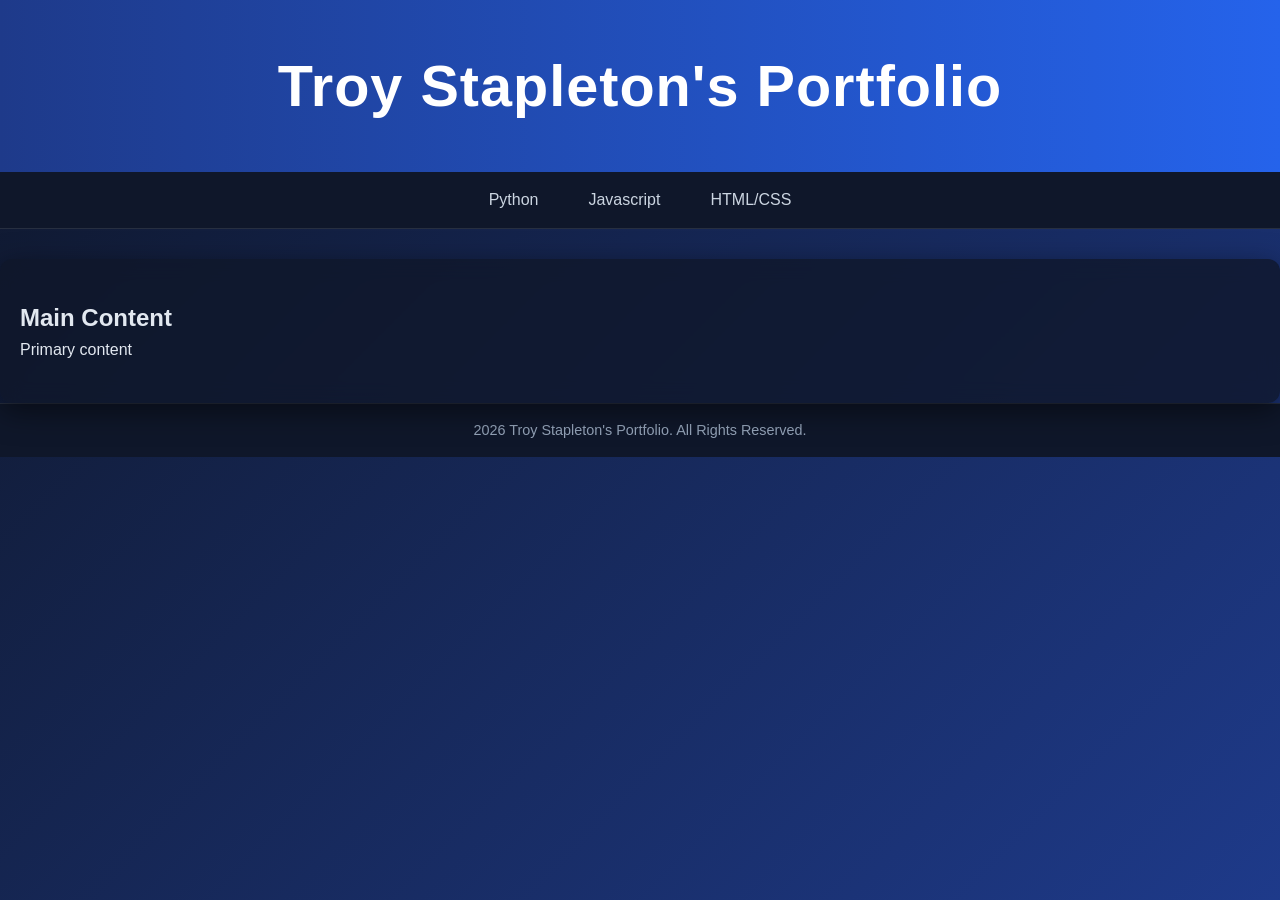
==== htmlcss.html @ 775481f0 "Initial commit" ====
<!DOCTYPE html>
<html lang="en">
  <head>
    <meta charset="UTF-8" />
    <meta name="viewport" content="width=device-width, initial-scale=1.0" />
    <title>My Portfolio</title>
    <link rel="stylesheet" href="styles.css" />
  </head>
  <body>
    <header>
      <div class="wrapper">
        <header class="banner">
          <h1>Troy Stapleton's Portfolio</h1>
        </header>

        <nav class="navigation">
          <ul>
            <li><a href="Python.html">Python</a></li>
            <li><a href="Javascript.html">Javascript</a></li>
            <li><a href="htmlcss.html">HTML/CSS</a></li>
          </ul>
        </nav>

        <main class="content">
          <h2>Main Content</h2>
          <p> Primary content</p>
        </main>

        <footer class="footer">
          <p>2026 Troy Stapleton's Portfolio. All Rights Reserved.</p>
        </footer>
      </div>
  </body>
</html>
---- styles.css ----
/* ===== RESET ===== */
* {
  margin: 0;
  padding: 0;
  box-sizing: border-box;
}

/* ===== GLOBAL STYLES ===== */
body {
  font-family: "Segoe UI", Roboto, sans-serif;
  line-height: 1.6;
  display: flex;
  flex-direction: column;
  min-height: 100vh;
  animation: fadeIn 1s ease-in;

  /* Dark blue gradient background */
  background: linear-gradient(135deg, #0f172a, #1e3a8a);
  color: #e2e8f0;
}
@keyframes fadeIn {
  from {
    opacity: 0;
  }
  to {
    opacity: 1;
  }
}
/* ===== WRAPPER ===== */
.wrapper {
  flex: 1;
  width: 100%;
  margin: auto;
}

/* ===== BANNER ===== */
.banner {
  background: linear-gradient(90deg, #1e3a8a, #2563eb);
  color: white;
  padding: 40px 20px;
  text-align: center;
  font-size: 1.8rem;
  font-weight: bold;
  letter-spacing: 1px;
  box-shadow: 0 4px 20px rgba(0, 0, 0, 0.4);
}

/* ===== NAVIGATION ===== */
.navigation ul {
  list-style: none;
  display: flex;
  justify-content: center;
  background: #0f172a;
  border-bottom: 1px solid rgba(255, 255, 255, 0.1);
}

.navigation ul li a {
  color: #cbd5e1;
  padding: 15px 25px;
  display: block;
  text-decoration: none;
  font-weight: 500;
  transition: all 0.3s ease;
  position: relative;
}

/* Hover animation */
.navigation ul li a:hover {
  color: #ffffff;
  background: rgba(37, 99, 235, 0.2);
}

/* Underline animation */
.navigation ul li a::after {
  content: "";
  position: absolute;
  left: 50%;
  bottom: 8px;
  width: 0;
  height: 2px;
  background: #60a5fa;
  transition: all 0.3s ease;
  transform: translateX(-50%);
}

.navigation ul li a:hover::after {
  width: 50%;
}

/* ===== CONTENT ===== */
.content {
  padding: 40px 20px;
  margin-top: 30px;

  background: rgba(15, 23, 42, 0.8);
  border-radius: 12px;
  backdrop-filter: blur(10px);
  box-shadow: 0 8px 30px rgba(0, 0, 0, 0.5);
}

/* ===== FOOTER ===== */
.footer {
  background: #0f172a;
  color: #94a3b8;
  text-align: center;
  padding: 15px;
  font-size: 0.9rem;
  border-top: 1px solid rgba(255, 255, 255, 0.1);
}
button {
  background: #2563eb;
  border: none;
  padding: 10px 20px;
  color: white;
  border-radius: 8px;
  cursor: pointer;
  transition: 0.3s ease;
}

button:hover {
  box-shadow: 0 0 15px #3b82f6;
  transform: translateY(-2px);
}
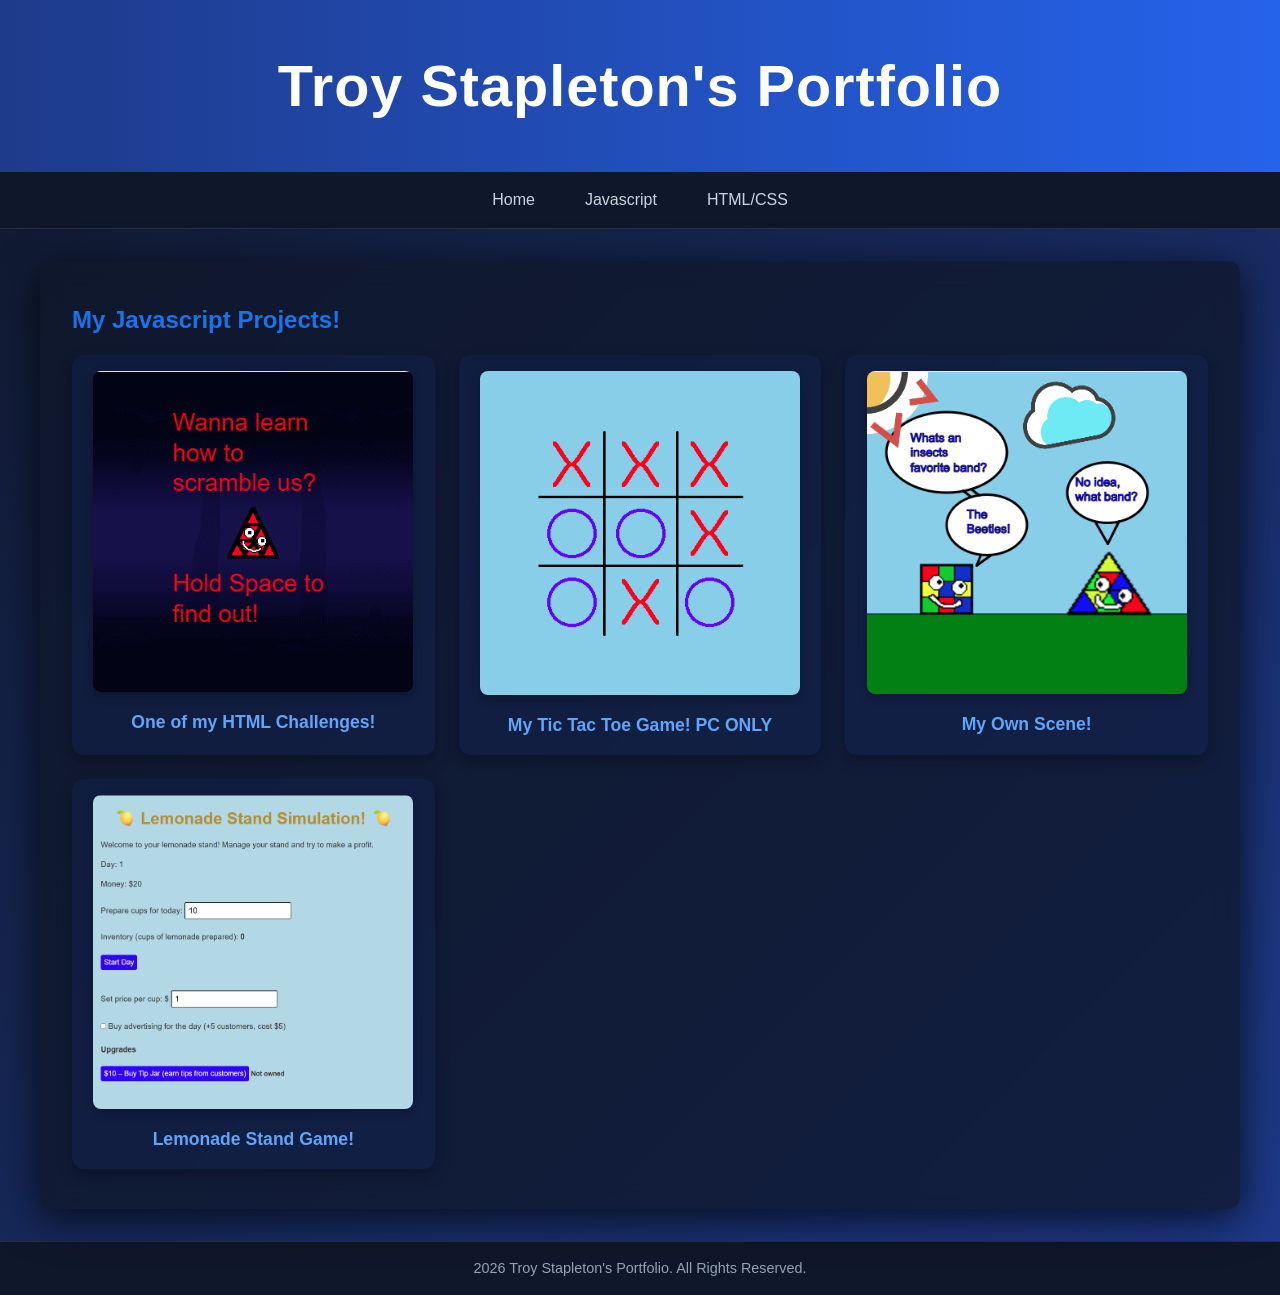
==== commit 9637c329: "Basically did my entire website - some info" ====
--- a/htmlcss.html
+++ b/htmlcss.html
@@ -15,15 +15,35 @@
 
         <nav class="navigation">
           <ul>
-            <li><a href="Python.html">Python</a></li>
+            <li><a href="index.html">Home</a></li>
             <li><a href="Javascript.html">Javascript</a></li>
             <li><a href="htmlcss.html">HTML/CSS</a></li>
           </ul>
         </nav>
 
         <main class="content">
-          <h2>Main Content</h2>
-          <p> Primary content</p>
+          <h2>My Javascript Projects!</h2>
+          <div class="projects">
+            <div class="project">
+              <img src="Interacticecard.png">
+              <a href="https://codesandbox.io/p/sandbox/relaxed-ptolemy-v87qc7">One of my HTML Challenges!</a>
+            </div>
+
+            <div class="project">
+              <img src="KeyBoardInput.png" alt="KeyBoardInput Preview">
+              <a href="https://studio.code.org/projects/gamelab/afd50aff-9e27-46bb-92ae-cda891b5ae4c">My Tic Tac Toe Game! PC ONLY</a>
+            </div>
+
+            <div class="project">
+              <img src="CaptionedScenes.png" alt="CaptionedScenes Preview">
+              <a href="https://studio.code.org/projects/gamelab/60e1a228-dffa-4664-86fa-05092cc13de5">My Own Scene!</a>
+            </div>
+
+            <div class="project">
+              <img src="LemonadeStand.png" alt="LemonadeStand Preview">
+              <a href="https://codesandbox.io/p/sandbox/determined-tristan-3j7prx">Lemonade Stand Game!</a>
+            </div>
+          </div>
         </main>
 
         <footer class="footer">
--- a/styles.css
+++ b/styles.css
@@ -1,32 +1,45 @@
 /* ===== RESET ===== */
-* {
+*,
+*::before,
+*::after {
   margin: 0;
   padding: 0;
   box-sizing: border-box;
 }
 
-/* ===== GLOBAL STYLES ===== */
+/* ===== VARIABLES ===== */
+:root {
+  --color-bg-dark: #0f172a;
+  --color-bg-gradient: linear-gradient(135deg, #0f172a, #1e3a8a);
+  --color-primary: #2563eb;
+  --color-primary-light: #60a5fa;
+  --color-text: #e2e8f0;
+  --color-muted: #94a3b8;
+  --color-link: #cbd5e1;
+
+  --radius: 12px;
+  --transition: 0.3s ease;
+}
+
+/* ===== GLOBAL ===== */
 body {
   font-family: "Segoe UI", Roboto, sans-serif;
   line-height: 1.6;
+  min-height: 100vh;
   display: flex;
   flex-direction: column;
-  min-height: 100vh;
-  animation: fadeIn 1s ease-in;
-
-  /* Dark blue gradient background */
-  background: linear-gradient(135deg, #0f172a, #1e3a8a);
-  color: #e2e8f0;
-}
+
+  color: var(--color-text);
+  background: var(--color-bg-gradient);
+  animation: fadeIn 0.8s ease-in;
+}
+
 @keyframes fadeIn {
-  from {
-    opacity: 0;
-  }
-  to {
-    opacity: 1;
-  }
-}
-/* ===== WRAPPER ===== */
+  from { opacity: 0; }
+  to { opacity: 1; }
+}
+
+/* ===== LAYOUT ===== */
 .wrapper {
   flex: 1;
   width: 100%;
@@ -35,89 +48,191 @@
 
 /* ===== BANNER ===== */
 .banner {
-  background: linear-gradient(90deg, #1e3a8a, #2563eb);
-  color: white;
   padding: 40px 20px;
   text-align: center;
+
   font-size: 1.8rem;
   font-weight: bold;
   letter-spacing: 1px;
+  color: #fff;
+
+  background: linear-gradient(90deg, #1e3a8a, var(--color-primary));
   box-shadow: 0 4px 20px rgba(0, 0, 0, 0.4);
 }
 
 /* ===== NAVIGATION ===== */
 .navigation ul {
-  list-style: none;
   display: flex;
   justify-content: center;
-  background: #0f172a;
+  list-style: none;
+
+  background: var(--color-bg-dark);
   border-bottom: 1px solid rgba(255, 255, 255, 0.1);
 }
 
-.navigation ul li a {
-  color: #cbd5e1;
+.navigation a {
+  position: relative;
+  display: block;
   padding: 15px 25px;
-  display: block;
+
+  color: var(--color-link);
   text-decoration: none;
   font-weight: 500;
-  transition: all 0.3s ease;
-  position: relative;
-}
-
-/* Hover animation */
-.navigation ul li a:hover {
-  color: #ffffff;
+
+  transition: var(--transition);
+}
+
+.navigation a:hover {
+  color: #fff;
   background: rgba(37, 99, 235, 0.2);
 }
 
-/* Underline animation */
-.navigation ul li a::after {
+/* underline animation */
+.navigation a::after {
   content: "";
   position: absolute;
   left: 50%;
   bottom: 8px;
+
   width: 0;
   height: 2px;
-  background: #60a5fa;
-  transition: all 0.3s ease;
+
+  background: var(--color-primary-light);
   transform: translateX(-50%);
-}
-
-.navigation ul li a:hover::after {
+  transition: var(--transition);
+}
+
+.navigation a:hover::after {
   width: 50%;
 }
 
 /* ===== CONTENT ===== */
 .content {
-  padding: 40px 20px;
-  margin-top: 30px;
-
-  background: rgba(15, 23, 42, 0.8);
-  border-radius: 12px;
-  backdrop-filter: blur(10px);
-  box-shadow: 0 8px 30px rgba(0, 0, 0, 0.5);
+  max-width: 1200px;        /* limits width on large screens */
+  margin: 2rem auto;        /* center horizontally with vertical spacing */
+  padding: 2.5rem 2rem;     /* balanced padding */
+  background: rgba(15, 23, 42, 0.75);
+  border-radius: var(--radius);
+  backdrop-filter: blur(12px);
+  box-shadow: 0 10px 40px rgba(0, 0, 0, 0.7);
+  transition: background 0.3s ease;
+}
+
+/* Optional hover effect on content container for subtle interactivity */
+.content:hover {
+  background: rgba(15, 23, 42, 0.85);
+}
+h2 {
+  color: #1A73E8; /* same lighter blue as links for consistency */
+  font-weight: 600;
+  position: relative;
+  display: inline-block; /* allows underline effect to hug text */
+  transition: color 0.3s ease;
+}
+/* ===== PROJECTS ===== */
+.projects {
+  display: grid;
+  grid-template-columns: repeat(auto-fit, minmax(280px, 1fr));
+  gap: 1.5rem;  /* consistent spacing */
+  padding-top: 1rem;
+}
+
+.project {
+  background: rgba(30, 58, 138, 0.15);
+  border-radius: var(--radius);
+  padding: 1rem;
+  box-shadow: 0 6px 15px rgba(0, 0, 0, 0.3);
+  transition: transform 0.3s ease, box-shadow 0.3s ease;
+  display: flex;
+  flex-direction: column;
+  align-items: center;
+  text-align: center;
+}
+
+.project:hover {
+  transform: translateY(-6px);
+  box-shadow: 0 12px 25px rgba(37, 99, 235, 0.6);
+}
+
+.image-container {
+  position: relative;
+}
+
+.project img {
+  width: 100%;
+  max-width: 320px;
+  height: auto;
+  border-radius: 8px;
+  box-shadow: 0 4px 10px rgba(0, 0, 0, 0.25);
+  margin-bottom: 1rem;
+}
+
+.project-link {
+  position: absolute;
+  top: 50%;
+  left: 50%;
+  transform: translate(-50%, -50%);
+
+  padding: 8px 12px;
+  border-radius: 6px;
+
+  color: #fff;
+  text-decoration: none;
+  background: rgba(0, 0, 0, 0.6);
+}
+.project a {
+  font-weight: 600;
+  color: var(--color-primary-light);
+  font-size: 1.1rem;
+  text-decoration: none;
+  position: relative;
+  transition: color 0.3s ease;
+}
+
+.project a::after {
+  content: "";
+  position: absolute;
+  bottom: -4px;
+  left: 0;
+  width: 0;
+  height: 2px;
+  background: #F4D35E;
+  transition: width 0.3s ease;
+}
+
+.project a:hover {
+  color: #F4D35E;
+}
+
+.project a:hover::after {
+  width: 100%;
+}
+/* ===== BUTTON ===== */
+button {
+  padding: 10px 20px;
+  border: none;
+  border-radius: 8px;
+
+  color: #fff;
+  background: var(--color-primary);
+  cursor: pointer;
+
+  transition: var(--transition);
+}
+
+button:hover {
+  transform: translateY(-2px);
+  box-shadow: 0 0 15px #3b82f6;
 }
 
 /* ===== FOOTER ===== */
 .footer {
-  background: #0f172a;
-  color: #94a3b8;
+  padding: 15px;
   text-align: center;
-  padding: 15px;
+
   font-size: 0.9rem;
+  color: var(--color-muted);
+
+  background: var(--color-bg-dark);
   border-top: 1px solid rgba(255, 255, 255, 0.1);
-}
-button {
-  background: #2563eb;
-  border: none;
-  padding: 10px 20px;
-  color: white;
-  border-radius: 8px;
-  cursor: pointer;
-  transition: 0.3s ease;
-}
-
-button:hover {
-  box-shadow: 0 0 15px #3b82f6;
-  transform: translateY(-2px);
-}
+}
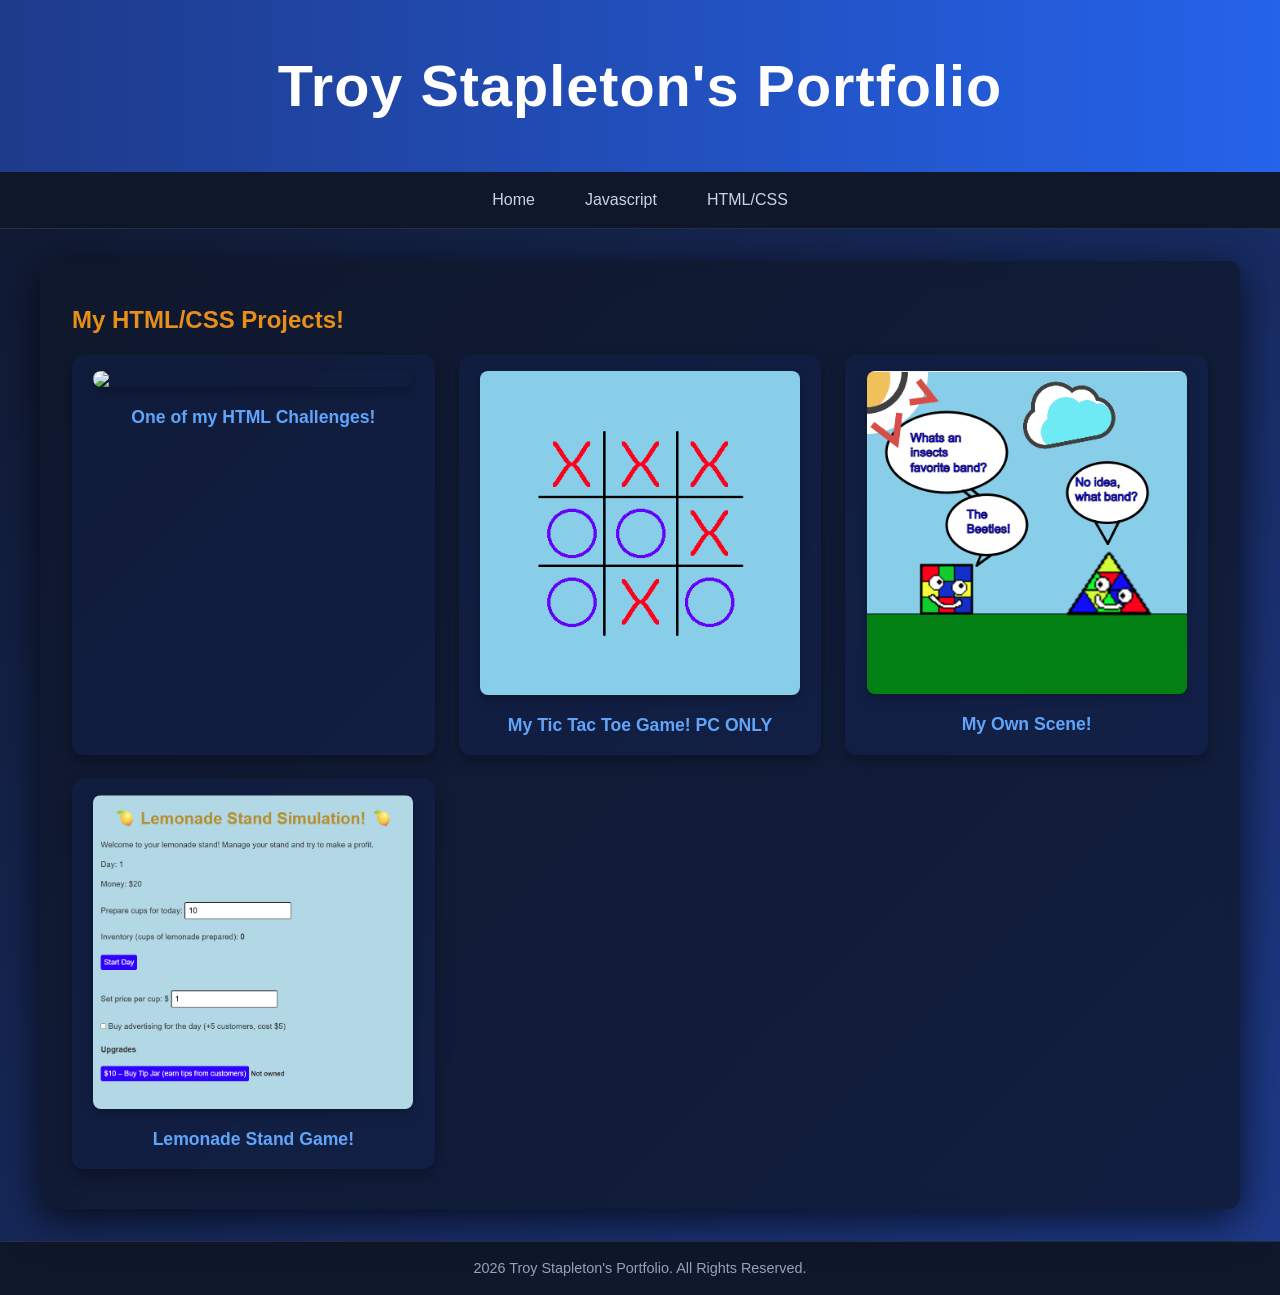
==== commit cffb5603: "BEGONE." ====
--- a/htmlcss.html
+++ b/htmlcss.html
@@ -22,10 +22,10 @@
         </nav>
 
         <main class="content">
-          <h2>My Javascript Projects!</h2>
+          <h2>My HTML/CSS Projects!</h2>
           <div class="projects">
             <div class="project">
-              <img src="Interacticecard.png">
+              <img src="PortProject1.png">
               <a href="https://codesandbox.io/p/sandbox/relaxed-ptolemy-v87qc7">One of my HTML Challenges!</a>
             </div>
 
--- a/styles.css
+++ b/styles.css
@@ -22,6 +22,13 @@
 }
 
 /* ===== GLOBAL ===== */
+html {
+  font-size: 16px;
+}
+
+@media (max-width: 768px) {
+  html { font-size: 14px; }
+}
 body {
   font-family: "Segoe UI", Roboto, sans-serif;
   line-height: 1.6;
@@ -84,7 +91,7 @@
 
 .navigation a:hover {
   color: #fff;
-  background: rgba(37, 99, 235, 0.2);
+  background: #1a1de8;
 }
 
 /* underline animation */
@@ -106,6 +113,11 @@
   width: 50%;
 }
 
+.navigation a:focus,
+button:focus {
+  outline: 2px solid var(--color-primary-light);
+  outline-offset: 3px;
+}
 /* ===== CONTENT ===== */
 .content {
   max-width: 1200px;        /* limits width on large screens */
@@ -123,7 +135,7 @@
   background: rgba(15, 23, 42, 0.85);
 }
 h2 {
-  color: #1A73E8; /* same lighter blue as links for consistency */
+  color: #e88f1a; /* same lighter blue as links for consistency */
   font-weight: 600;
   position: relative;
   display: inline-block; /* allows underline effect to hug text */
@@ -151,7 +163,7 @@
 
 .project:hover {
   transform: translateY(-6px);
-  box-shadow: 0 12px 25px rgba(37, 99, 235, 0.6);
+  box-shadow: 0 12px 25px #e88f1a;
 }
 
 .image-container {
@@ -222,7 +234,7 @@
 
 button:hover {
   transform: translateY(-2px);
-  box-shadow: 0 0 15px #3b82f6;
+  box-shadow: 0 0 15px #e88f1a;
 }
 
 /* ===== FOOTER ===== */
@@ -235,4 +247,4 @@
 
   background: var(--color-bg-dark);
   border-top: 1px solid rgba(255, 255, 255, 0.1);
-}+}
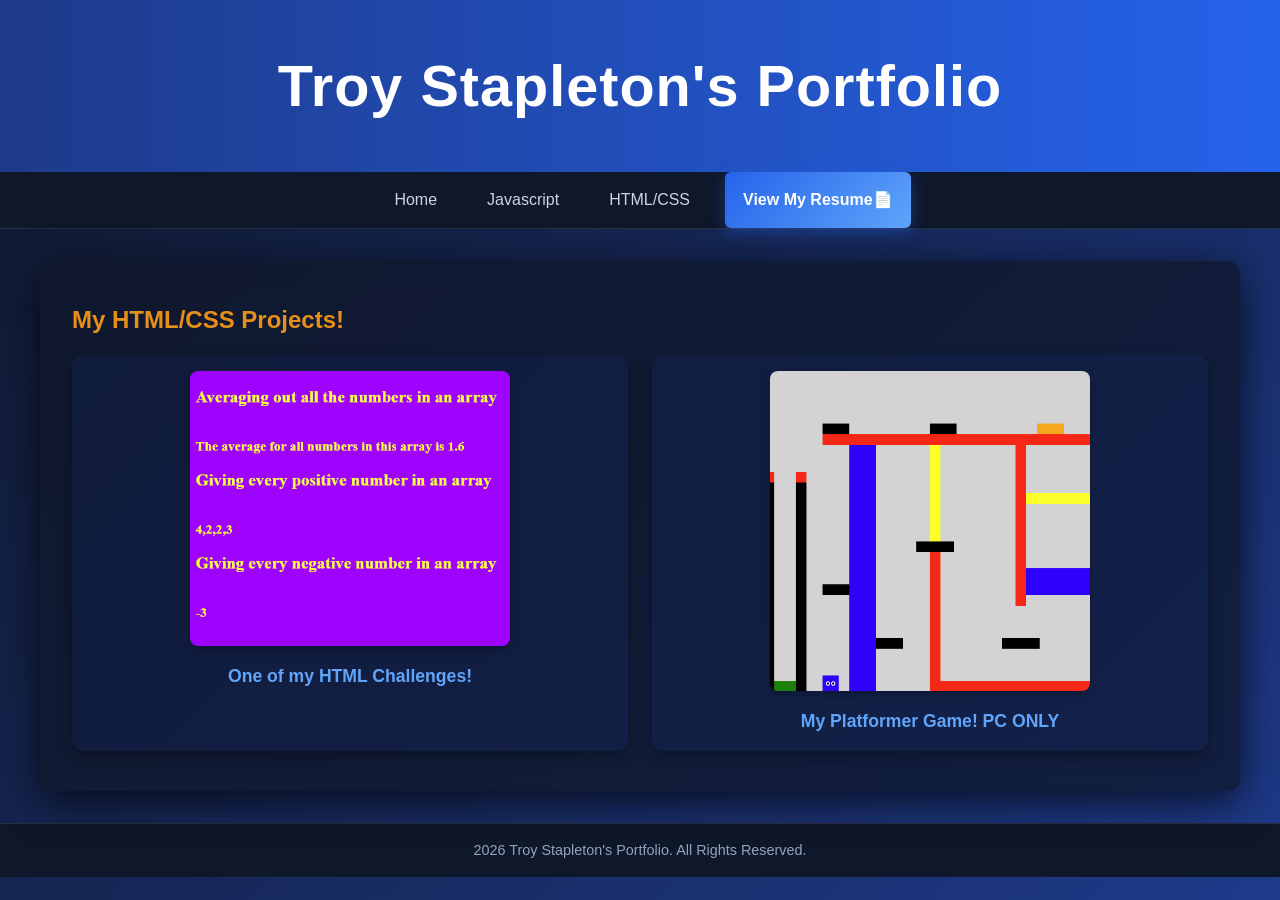
==== commit ba90d920: "IM FREE" ====
--- a/htmlcss.html
+++ b/htmlcss.html
@@ -18,6 +18,7 @@
             <li><a href="index.html">Home</a></li>
             <li><a href="Javascript.html">Javascript</a></li>
             <li><a href="htmlcss.html">HTML/CSS</a></li>
+            <li><a href="https://docs.google.com/document/d/1wygudDsskevMNua5BlIvsK4c6r4oe6iWxgaxbZ67qLc/edit?tab=t.0" class="nav-cta" target="_blank">View My Resume📄</a></li>
           </ul>
         </nav>
 
@@ -25,23 +26,13 @@
           <h2>My HTML/CSS Projects!</h2>
           <div class="projects">
             <div class="project">
-              <img src="PortProject1.png">
+              <img src="PortfolioChallenge.png" alt ="PortfolioChallenge Preview">
               <a href="https://codesandbox.io/p/sandbox/relaxed-ptolemy-v87qc7">One of my HTML Challenges!</a>
             </div>
 
             <div class="project">
-              <img src="KeyBoardInput.png" alt="KeyBoardInput Preview">
-              <a href="https://studio.code.org/projects/gamelab/afd50aff-9e27-46bb-92ae-cda891b5ae4c">My Tic Tac Toe Game! PC ONLY</a>
-            </div>
-
-            <div class="project">
-              <img src="CaptionedScenes.png" alt="CaptionedScenes Preview">
-              <a href="https://studio.code.org/projects/gamelab/60e1a228-dffa-4664-86fa-05092cc13de5">My Own Scene!</a>
-            </div>
-
-            <div class="project">
-              <img src="LemonadeStand.png" alt="LemonadeStand Preview">
-              <a href="https://codesandbox.io/p/sandbox/determined-tristan-3j7prx">Lemonade Stand Game!</a>
+              <img src="PlatformerGame.png" alt="Platformergame Preview">
+              <a href="https://codesandbox.io/p/sandbox/dc-testing-yn3vm8">My Platformer Game! PC ONLY</a>
             </div>
           </div>
         </main>
--- a/styles.css
+++ b/styles.css
@@ -117,6 +117,32 @@
 button:focus {
   outline: 2px solid var(--color-primary-light);
   outline-offset: 3px;
+}
+/* ===== NAV RESUME CTA ===== */
+.navigation .nav-cta {
+  margin-left: 10px; /* spacing from other links */
+
+  background: linear-gradient(135deg, var(--color-primary), var(--color-primary-light));
+  color: #fff !important;
+
+  border-radius: 6px;
+  padding: 15px 18px;
+
+  font-weight: 600;
+
+  box-shadow: 0 4px 15px rgba(37, 99, 235, 0.4);
+  transition: var(--transition);
+}
+
+/* override default hover */
+.navigation .nav-cta:hover {
+  background: linear-gradient(135deg, #1d4ed8, #3b82f6);
+  transform: translateY(-2px);
+}
+
+/* remove underline animation for CTA */
+.navigation .nav-cta::after {
+  display: none;
 }
 /* ===== CONTENT ===== */
 .content {
@@ -141,6 +167,7 @@
   display: inline-block; /* allows underline effect to hug text */
   transition: color 0.3s ease;
 }
+
 /* ===== PROJECTS ===== */
 .projects {
   display: grid;
@@ -248,3 +275,28 @@
   background: var(--color-bg-dark);
   border-top: 1px solid rgba(255, 255, 255, 0.1);
 }
+/* ===== CERTIFICATIONS ===== */
+.certifications {
+  margin-top: 1.5rem;
+}
+
+.cert-list {
+  display: flex;
+  flex-wrap: wrap;
+  gap: 0.75rem;
+}
+
+.cert-item {
+  background: rgba(37, 99, 235, 0.15);
+  border: 1px solid rgba(96, 165, 250, 0.3);
+  padding: 8px 14px;
+  border-radius: 999px; /* pill shape */
+  font-size: 0.9rem;
+  color: var(--color-text);
+  transition: var(--transition);
+}
+
+.cert-item:hover {
+  background: var(--color-primary);
+  color: #fff;
+}
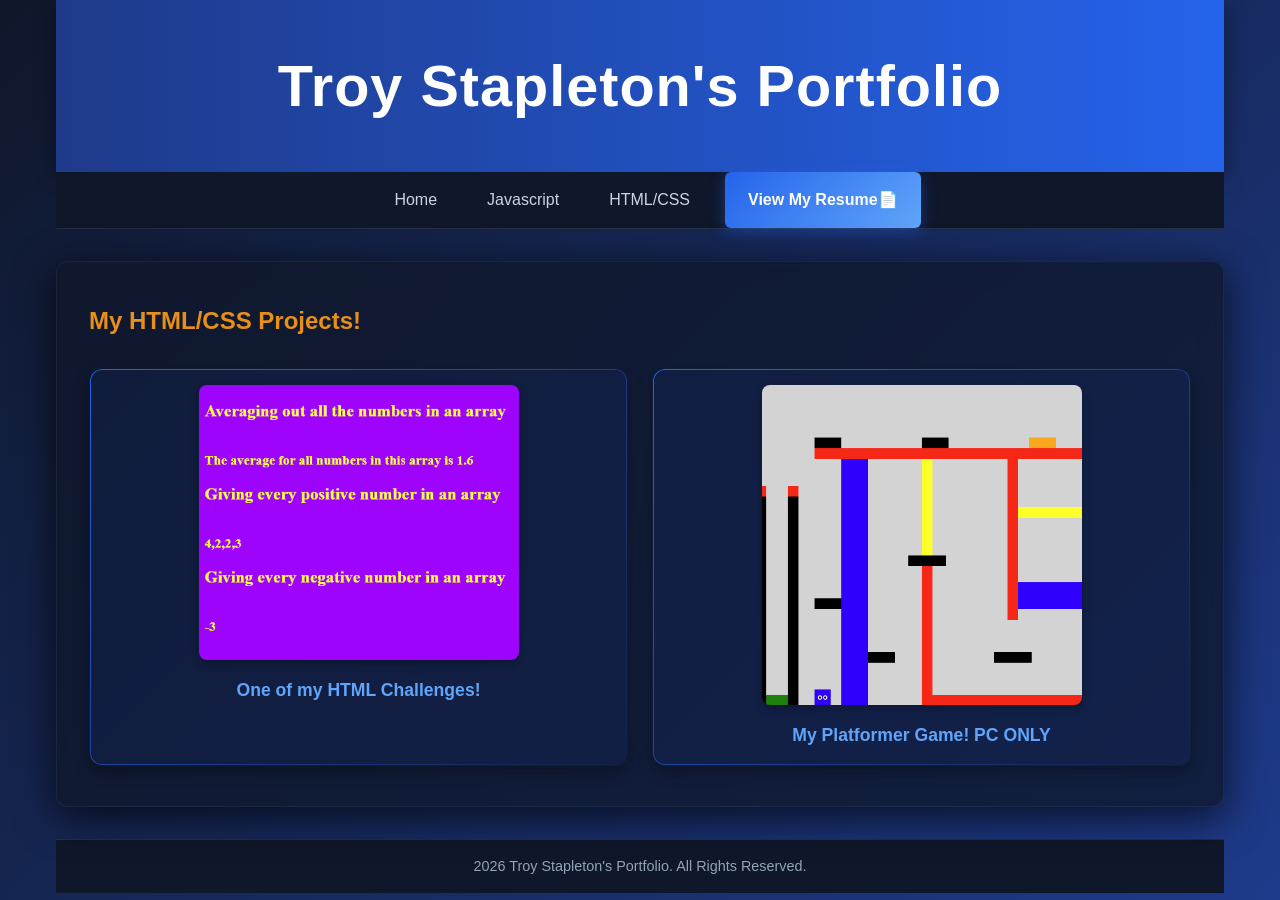
==== commit a0e8ef26: "Update htmlcss.html" ====
--- a/htmlcss.html
+++ b/htmlcss.html
@@ -3,6 +3,7 @@
   <head>
     <meta charset="UTF-8" />
     <meta name="viewport" content="width=device-width, initial-scale=1.0" />
+    <meta name="description" content="This is showing some of my HTML/CSS abilities">
     <title>My Portfolio</title>
     <link rel="stylesheet" href="styles.css" />
   </head>
@@ -42,4 +43,4 @@
         </footer>
       </div>
   </body>
-</html>+</html>
--- a/styles.css
+++ b/styles.css
@@ -16,9 +16,12 @@
   --color-text: #e2e8f0;
   --color-muted: #94a3b8;
   --color-link: #cbd5e1;
+  --color-accent: #e88f1a;
+  --color-accent-light: #F4D35E;
+  --color-hover-bg: #1a1de8;
 
   --radius: 12px;
-  --transition: 0.3s ease;
+  --transition: 0.25s cubic-bezier(0.4, 0, 0.2, 1);
 }
 
 /* ===== GLOBAL ===== */
@@ -49,8 +52,9 @@
 /* ===== LAYOUT ===== */
 .wrapper {
   flex: 1;
-  width: 100%;
-  margin: auto;
+  width: min(100%, 1200px);
+  margin: 0 auto;
+  padding: 0 1rem;
 }
 
 /* ===== BANNER ===== */
@@ -91,7 +95,7 @@
 
 .navigation a:hover {
   color: #fff;
-  background: #1a1de8;
+  background: var(--color-hover-bg);
 }
 
 /* underline animation */
@@ -113,8 +117,8 @@
   width: 50%;
 }
 
-.navigation a:focus,
-button:focus {
+a:focus-visible,
+button:focus-visible {
   outline: 2px solid var(--color-primary-light);
   outline-offset: 3px;
 }
@@ -153,7 +157,8 @@
   border-radius: var(--radius);
   backdrop-filter: blur(12px);
   box-shadow: 0 10px 40px rgba(0, 0, 0, 0.7);
-  transition: background 0.3s ease;
+  transition: var(--transition);
+  border: 1px solid rgba(255, 255, 255, 0.05);
 }
 
 /* Optional hover effect on content container for subtle interactivity */
@@ -161,11 +166,12 @@
   background: rgba(15, 23, 42, 0.85);
 }
 h2 {
-  color: #e88f1a; /* same lighter blue as links for consistency */
+  color: var(--color-accent);
   font-weight: 600;
   position: relative;
-  display: inline-block; /* allows underline effect to hug text */
-  transition: color 0.3s ease;
+  display: inline-block;
+  transition: (--transition);
+  margin-bottom: 0.75rem;
 }
 
 /* ===== PROJECTS ===== */
@@ -181,7 +187,7 @@
   border-radius: var(--radius);
   padding: 1rem;
   box-shadow: 0 6px 15px rgba(0, 0, 0, 0.3);
-  transition: transform 0.3s ease, box-shadow 0.3s ease;
+  transition: (--transition);
   display: flex;
   flex-direction: column;
   align-items: center;
@@ -189,10 +195,12 @@
 }
 
 .project:hover {
-  transform: translateY(-6px);
-  box-shadow: 0 12px 25px #e88f1a;
-}
-
+  transform: translateY(-6px) scale(1.02);
+  box-shadow: 0 12px 25px var(--color-accent);
+}
+.project:hover img {
+  transform: scale(1.03);
+}
 .image-container {
   position: relative;
 }
@@ -204,6 +212,7 @@
   border-radius: 8px;
   box-shadow: 0 4px 10px rgba(0, 0, 0, 0.25);
   margin-bottom: 1rem;
+  transition: transform var(--transition);
 }
 
 .project-link {
@@ -218,6 +227,12 @@
   color: #fff;
   text-decoration: none;
   background: rgba(0, 0, 0, 0.6);
+
+  opacity: 0;
+  transition: opacity var(--transition);
+}
+.image-container:hover .project-link {
+  opacity: 1;
 }
 .project a {
   font-weight: 600;
@@ -225,7 +240,7 @@
   font-size: 1.1rem;
   text-decoration: none;
   position: relative;
-  transition: color 0.3s ease;
+  transition: (--transition);
 }
 
 .project a::after {
@@ -235,12 +250,12 @@
   left: 0;
   width: 0;
   height: 2px;
-  background: #F4D35E;
-  transition: width 0.3s ease;
+  background: var(--color-accent-light);
+  transition: (--transition);
 }
 
 .project a:hover {
-  color: #F4D35E;
+  color: var(--color-accent-light);
 }
 
 .project a:hover::after {
@@ -261,7 +276,7 @@
 
 button:hover {
   transform: translateY(-2px);
-  box-shadow: 0 0 15px #e88f1a;
+  box-shadow: 0 0 15px var(--color-accent);
 }
 
 /* ===== FOOTER ===== */
@@ -299,4 +314,39 @@
 .cert-item:hover {
   background: var(--color-primary);
   color: #fff;
-}+}
+@media (prefers-reduced-motion: reduce) {
+  * {
+    animation: none !important;
+    transition: none !important;
+  }
+}
+@media (max-width: 600px) {
+  .navigation ul {
+    flex-direction: column;
+    align-items: center;
+  }
+}
+.project {
+  border: 1px solid transparent;
+  background-clip: padding-box;
+  position: relative;
+}
+
+.project::before {
+  content: "";
+  position: absolute;
+  inset: 0;
+  border-radius: var(--radius);
+  padding: 1px;
+  background: linear-gradient(135deg, var(--color-primary), transparent);
+  -webkit-mask:
+    linear-gradient(#000 0 0) content-box,
+    linear-gradient(#000 0 0);
+  -webkit-mask-composite: xor;
+          mask-composite: exclude;
+}
+.navigation a {
+  width: 100%;
+  text-align: center;
+}
